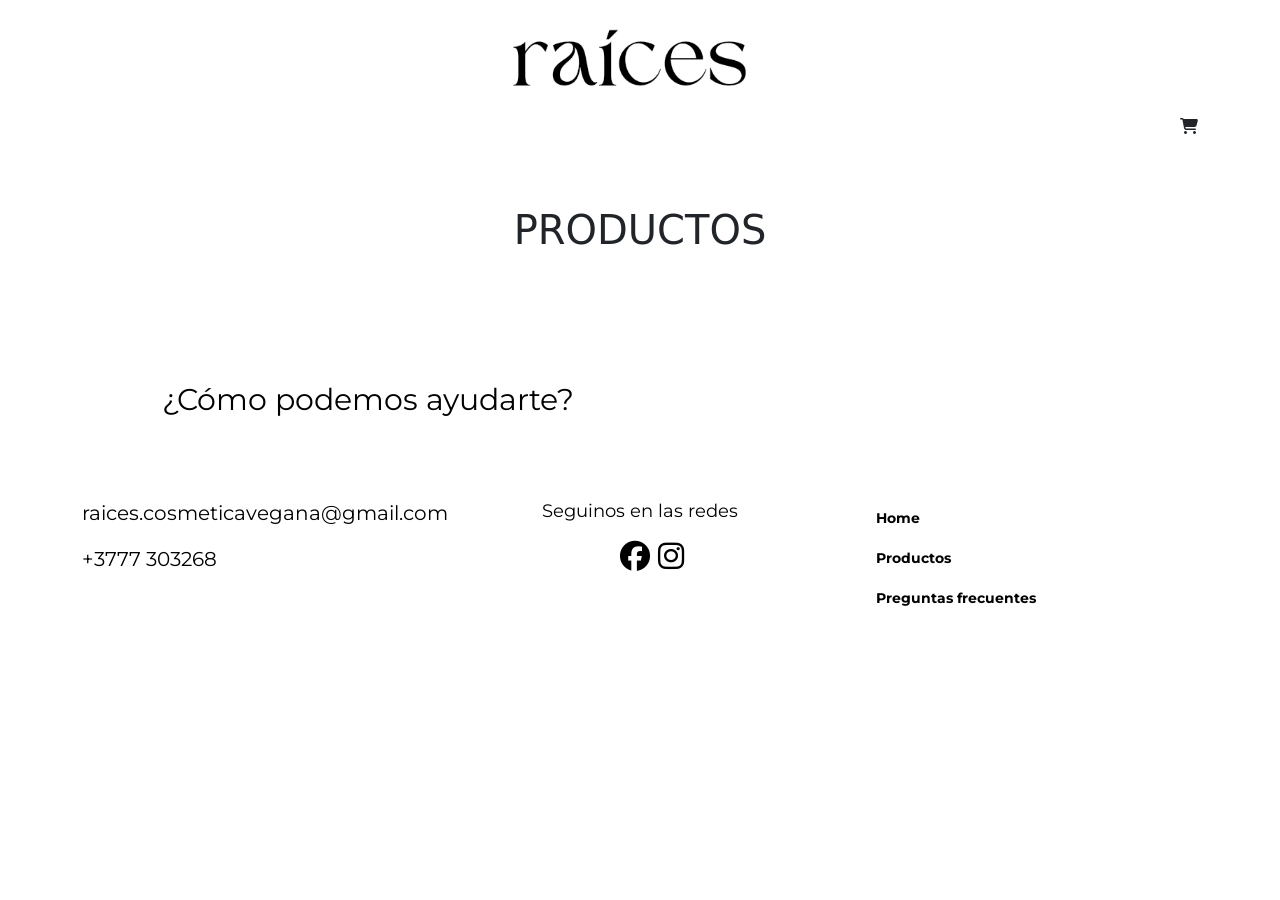
==== pages/productos.html @ 465d29b4 "first commit" ====
<!DOCTYPE html>
<html lang="en">
  <head>
    <meta charset="UTF-8" />
    <meta name="viewport" content="width=device-width, initial-scale=1.0" />
    <title>Document</title>
    <!-- MY CSS -->
    <link rel="stylesheet" href="../css/style.css" />
    <!-- BOOTSTRAP CSS -->
    <link
      href="https://cdn.jsdelivr.net/npm/bootstrap@5.3.0/dist/css/bootstrap.min.css"
      rel="stylesheet"
      integrity="sha384-9ndCyUaIbzAi2FUVXJi0CjmCapSmO7SnpJef0486qhLnuZ2cdeRhO02iuK6FUUVM"
      crossorigin="anonymous"
    />
    <!-- GOOGLE FONTS -->
    <link rel="preconnect" href="https://fonts.googleapis.com" />
    <link rel="preconnect" href="https://fonts.gstatic.com" crossorigin />
    <link
      href="https://fonts.googleapis.com/css2?family=Montserrat:wght@100;200;400&display=swap"
      rel="stylesheet"
    />
    <!-- FONT AWESOME -->
    <link
      rel="stylesheet"
      href="https://cdnjs.cloudflare.com/ajax/libs/font-awesome/6.3.0/css/all.min.css"
    />
  </head>
  <body>
    <header>
      <nav class="navbar">
        <div class="container mx-auto d-block">
          <a class="navbar-brand" href="../index.html">
            <img
              src="../img/raices-sw-logo.png"
              alt="Raíces logo"
              class="mx-auto mb-0 d-block"
              width="350"
              height="100"
            />
          </a>
          <li class="d-flex justify-content-end">
            <i class="fa-solid fa-cart-shopping"></i>
          </li>
        </div>
      </nav>
      <nav class="navbar navbar-expand-lg">
        <div class="container d-flex justify-content-center">
          <button
            class="navbar-toggler"
            type="button"
            data-bs-toggle="collapse"
            data-bs-target="#navbar-toggler"
            aria-controls="navbarSupportedContent"
            aria-expanded="false"
            aria-label="Toggle navigation"
          >
            <span class="navbar-toggler-icon"></span>
          </button>
        </div>
      </nav>
    </header>
    <main>
      <section>
        <div class="container">
          <div class="row">
            <div class="col">
              <h1 class="text-center my-5">PRODUCTOS</h1>
            </div>
          </div>
        </div>
      </section>
      <section class="shop">
        <div class="container shopItems">
          <div id="lista-items"></div>
        </div>
      </section>
    </main>
    <footer>
      <div class="container">
        <div class="row">
          <div class="col">
            <h5 class="title">¿Cómo podemos ayudarte?</h5>
          </div>
        </div>
        <div class="row">
          <div class="col-md-4">
            <p class="paragraph">raices.cosmeticavegana@gmail.com</p>
            <p class="paragraph">+3777 303268</p>
          </div>
          <div class="col-md-4">
            <p class="subtitle text-center">Seguinos en las redes</p>
            <ul class="d-flex justify-content-center">
              <li class="social-item">
                <a href="" class="social-link"
                  ><i class="social-icon fa-brands fa-facebook"></i
                ></a>
              </li>
              <li class="social-item">
                <a href="" class="social-link"
                  ><i class="social-icon fa-brands fa-instagram"></i
                ></a>
              </li>
            </ul>
          </div>
          <div class="col-md-4">
            <ul class="navbar-nav mb-5 d-flex">
              <li class="nav__item">
                <a class="nav__link mx-4" href="">Home</a>
              </li>
              <li class="nav__item">
                <a class="nav__link mx-4" href="">Productos</a>
              </li>
              <li class="nav__item">
                <a class="nav__link mx-4" href="">Preguntas frecuentes</a>
              </li>
            </ul>
          </div>
        </div>
      </div>
    </footer>
    <!-- JS DE BOOTSTRAP -->
    <script
      src="https://cdn.jsdelivr.net/npm/bootstrap@5.3.0/dist/js/bootstrap.bundle.min.js"
      integrity="sha384-geWF76RCwLtnZ8qwWowPQNguL3RmwHVBC9FhGdlKrxdiJJigb/j/68SIy3Te4Bkz"
      crossorigin="anonymous"
    ></script>
    <script src="../JS/model/productos.js"></script>
    <script src="../JS/archivojs.js"></script>
  </body>
</html>
---- css/style.css ----
/* color palette */
/* fonts */
.video {
  position: relative;
  transform: translate(0%);
  top: 0%;
  left: 0%;
  z-index: 0;
  min-width: 100%;
  min-height: 100%;
  width: 100vh;
  height: 100vh;
}

.presentation .title {
  font-family: "Montserrat", sans-serif;
  font-weight: 400;
  font-size: 50px;
  color: #000000;
}
.presentation .paragraph {
  font-family: "Montserrat", sans-serif;
  font-weight: 100;
  font-size: 20px;
  color: #000000;
  font-weight: 200;
}

.summary {
  background-color: #beb894;
  padding: 3rem 0;
}
.summary .subtitle {
  font-family: "Montserrat", sans-serif;
  font-weight: 200;
  font-size: 40px;
  color: #000000;
}
.summary .icon {
  font-size: 50px;
  margin-bottom: 0.5rem;
  color: #000000;
}

.bestSellers {
  margin: 3rem 0;
  padding: 3rem 0;
}
.bestSellers .title {
  font-family: "Montserrat", sans-serif;
  font-weight: 400;
  font-size: 50px;
  color: #000000;
  margin: 2rem;
}
.bestSellers .subtitle {
  font-family: "Montserrat", sans-serif;
  font-weight: 200;
  font-size: 40px;
  color: #000000;
  font-size: 18px;
  font-weight: 400;
}
.bestSellers .paragraph {
  font-family: "Montserrat", sans-serif;
  font-weight: 100;
  font-size: 20px;
  color: #000000;
  font-weight: 400;
}

.categories .title {
  font-family: "Montserrat", sans-serif;
  font-weight: 400;
  font-size: 50px;
  color: #000000;
  margin: 2rem;
}
.categories .subtitle {
  font-family: "Montserrat", sans-serif;
  font-weight: 200;
  font-size: 40px;
  color: #000000;
  font-size: 25px;
  font-weight: 400;
  margin: 2rem 0;
}
.categories .categories-img {
  transition: 0.6s;
}
.categories .categories-img:hover {
  scale: 1.3;
}

.newsletter .title {
  font-family: "Montserrat", sans-serif;
  font-weight: 400;
  font-size: 50px;
  color: #000000;
  margin: 0.5rem;
}
.newsletter .paragraph {
  font-family: "Montserrat", sans-serif;
  font-weight: 100;
  font-size: 20px;
  color: #000000;
  font-weight: 400;
}
.newsletter .input-email {
  padding: 5px 10px;
  border-radius: 10px;
  margin-bottom: 20px;
  border: 2px solid #000000;
  background-color: rgba(255, 255, 255, 0.077);
  color: #000000;
  outline: none;
}
.newsletter .btn-suscribe {
  font-family: "Montserrat", sans-serif;
  font-weight: 100;
  font-size: 20px;
  color: #000000;
  font-weight: 400;
  padding: 4px 35px;
  border: 0px;
  border-radius: 10px;
  border: #000000;
  background-color: #beb894;
  color: #000000;
}

* {
  margin: 0;
  padding: 0;
  box-sizing: border-box;
}

.header {
  display: block;
  justify-content: center;
  position: sticky;
  top: 0;
  z-index: 2;
}

.navbar-collapse {
  display: flex;
  justify-content: center;
  align-items: center;
}

.nav__item {
  list-style: none;
  display: inline-block;
  margin: 0.5rem 10px;
  position: relative;
}
.nav__item::before {
  content: "";
  height: 3px;
  width: 0%;
  background-color: #000000;
  position: absolute;
  left: 0;
  bottom: -12px;
  transition: 0.4s ease-out;
}
.nav__item:hover::before {
  width: 100%;
}
.nav__item .nav__link {
  text-decoration: none;
  text-align: center;
  font-family: "Montserrat", sans-serif;
  color: #000000;
  font-size: 14px;
  font-weight: bold;
}

.dropdown {
  font-family: "Montserrat", sans-serif;
  color: #000000;
  font-size: 14px;
  font-weight: bold;
}

.navbar-brand {
  display: block;
  margin: auto;
}

footer .title {
  font-family: "Montserrat", sans-serif;
  font-weight: 400;
  font-size: 50px;
  color: #000000;
  margin: 5rem;
  font-size: 30px;
}
footer .subtitle {
  font-family: "Montserrat", sans-serif;
  font-weight: 200;
  font-size: 40px;
  color: #000000;
  font-size: 18px;
  font-weight: 400;
}
footer .paragraph {
  font-family: "Montserrat", sans-serif;
  font-weight: 100;
  font-size: 20px;
  color: #000000;
  font-weight: 400;
}
footer .social-item {
  list-style-type: none;
}
footer .social-item .social-link {
  text-decoration: none;
}
footer .social-item .social-link .social-icon {
  font-size: 30px;
  margin-right: 0.5rem;
  color: #000000;
}

/*# sourceMappingURL=style.css.map */
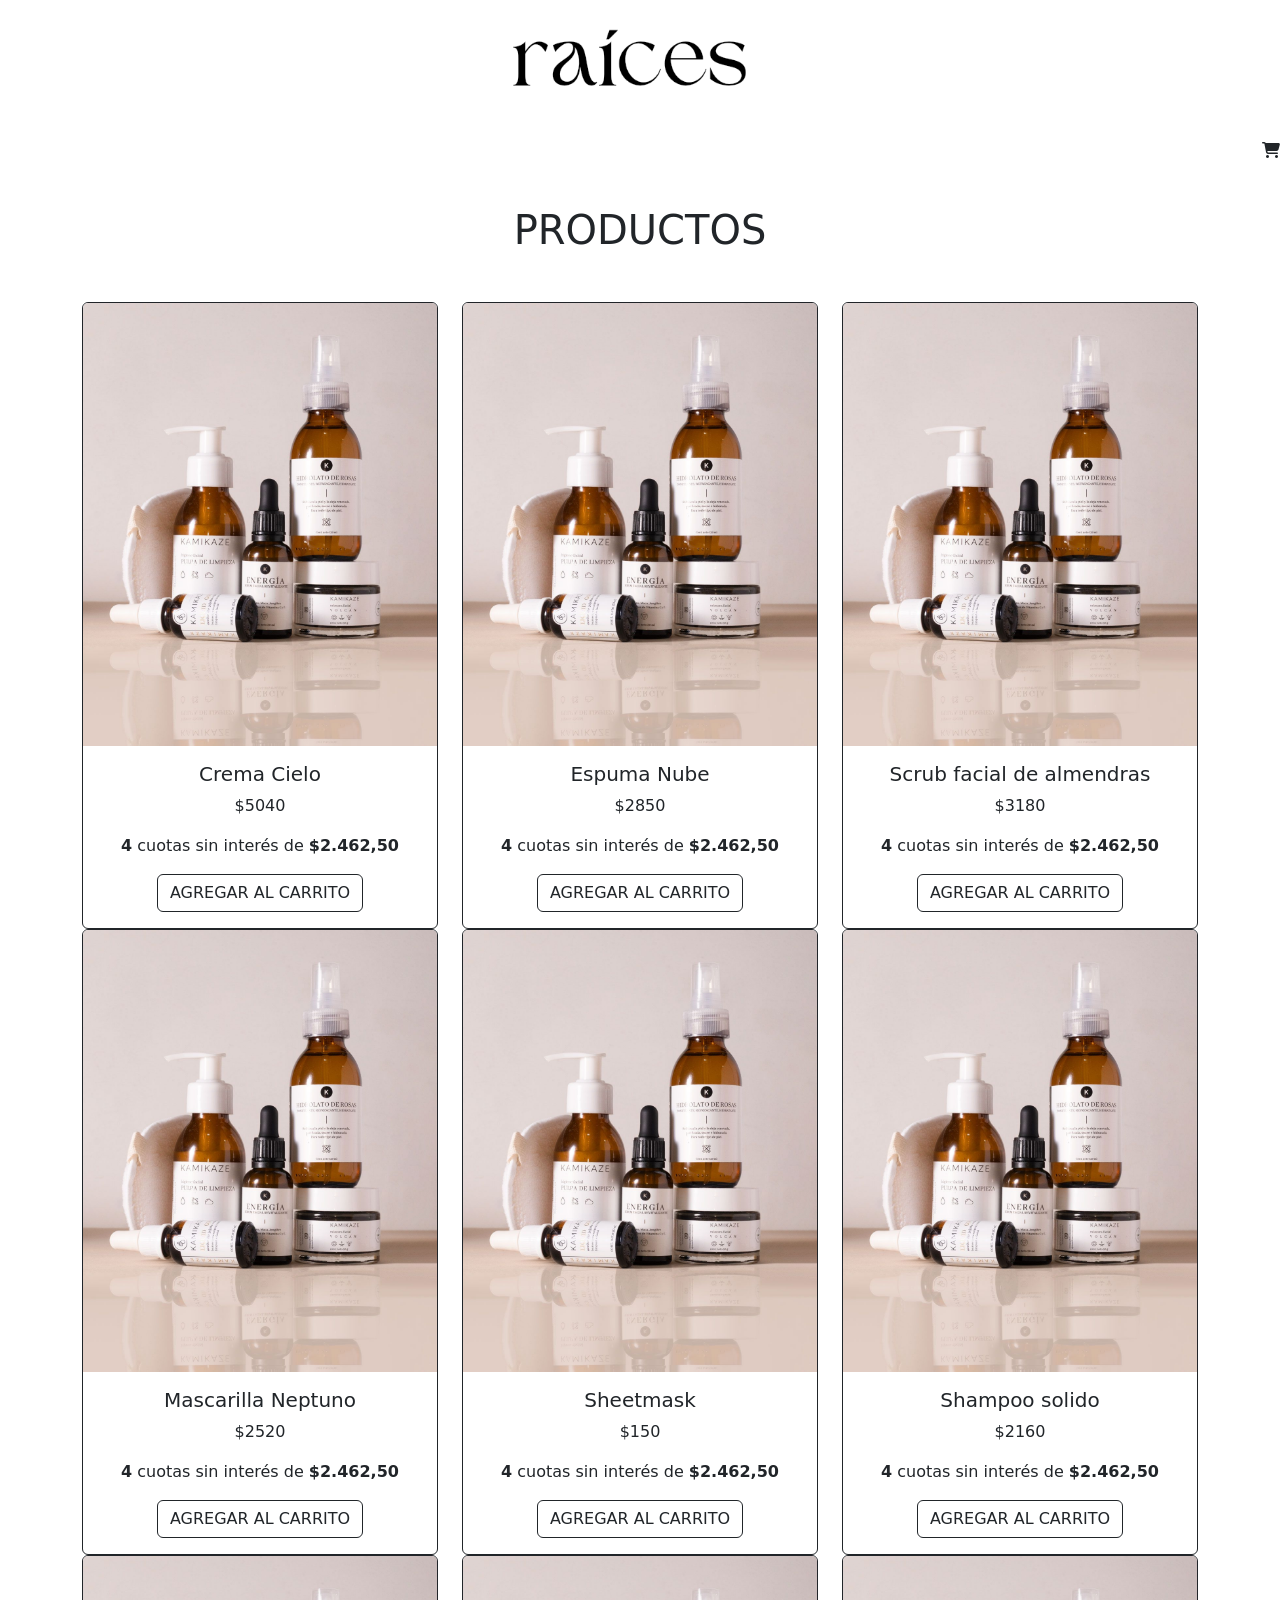
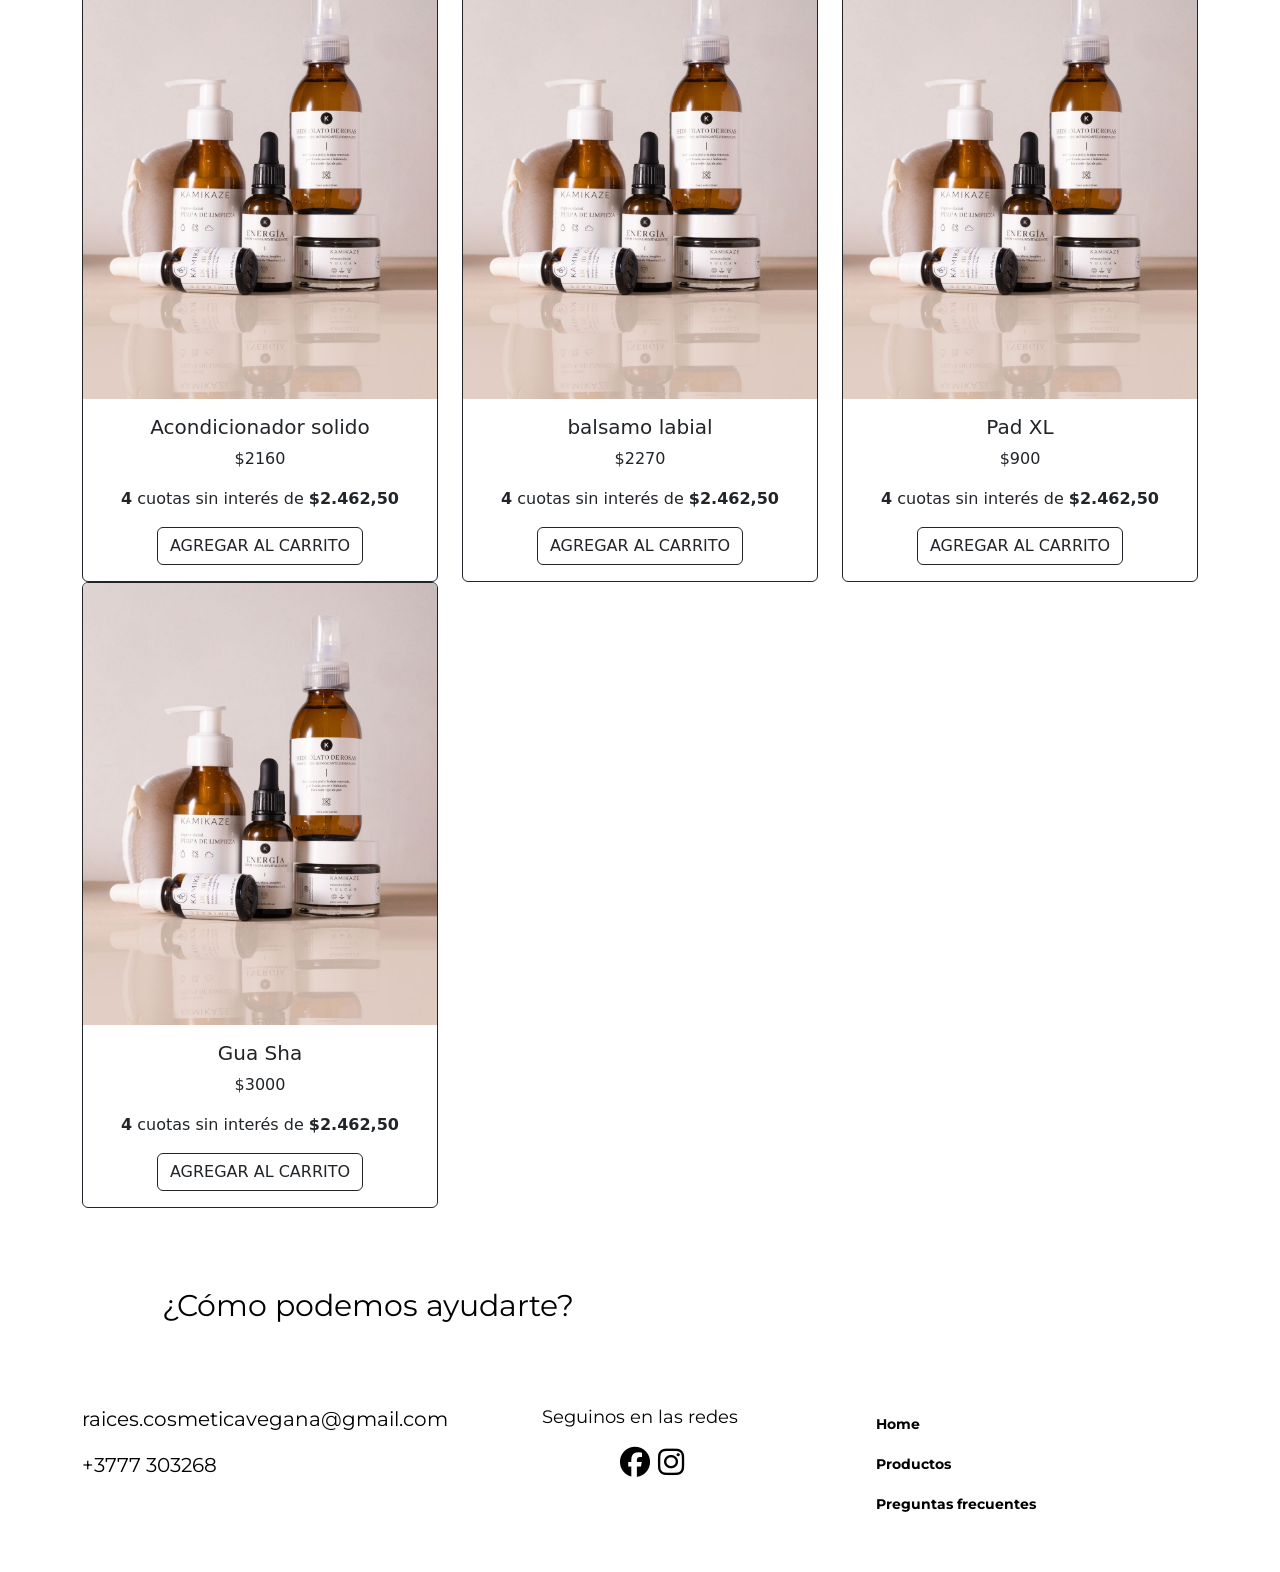
==== commit 9e634106: "un commit" ====
--- a/pages/productos.html
+++ b/pages/productos.html
@@ -39,9 +39,6 @@
               height="100"
             />
           </a>
-          <li class="d-flex justify-content-end">
-            <i class="fa-solid fa-cart-shopping"></i>
-          </li>
         </div>
       </nav>
       <nav class="navbar navbar-expand-lg">
@@ -59,6 +56,9 @@
           </button>
         </div>
       </nav>
+      <li class="d-flex justify-content-end" id="verCarrito">
+        <i class="fa-solid fa-cart-shopping"></i>
+      </li>
     </header>
     <main>
       <section>
@@ -71,9 +71,10 @@
         </div>
       </section>
       <section class="shop">
-        <div class="container shopItems">
-          <div id="lista-items"></div>
-        </div>
+        <div class="container" id="listaItems"></div>
+      </section>
+      <section id="carrito">
+        <div id="modalContainer"></div>
       </section>
     </main>
     <footer>
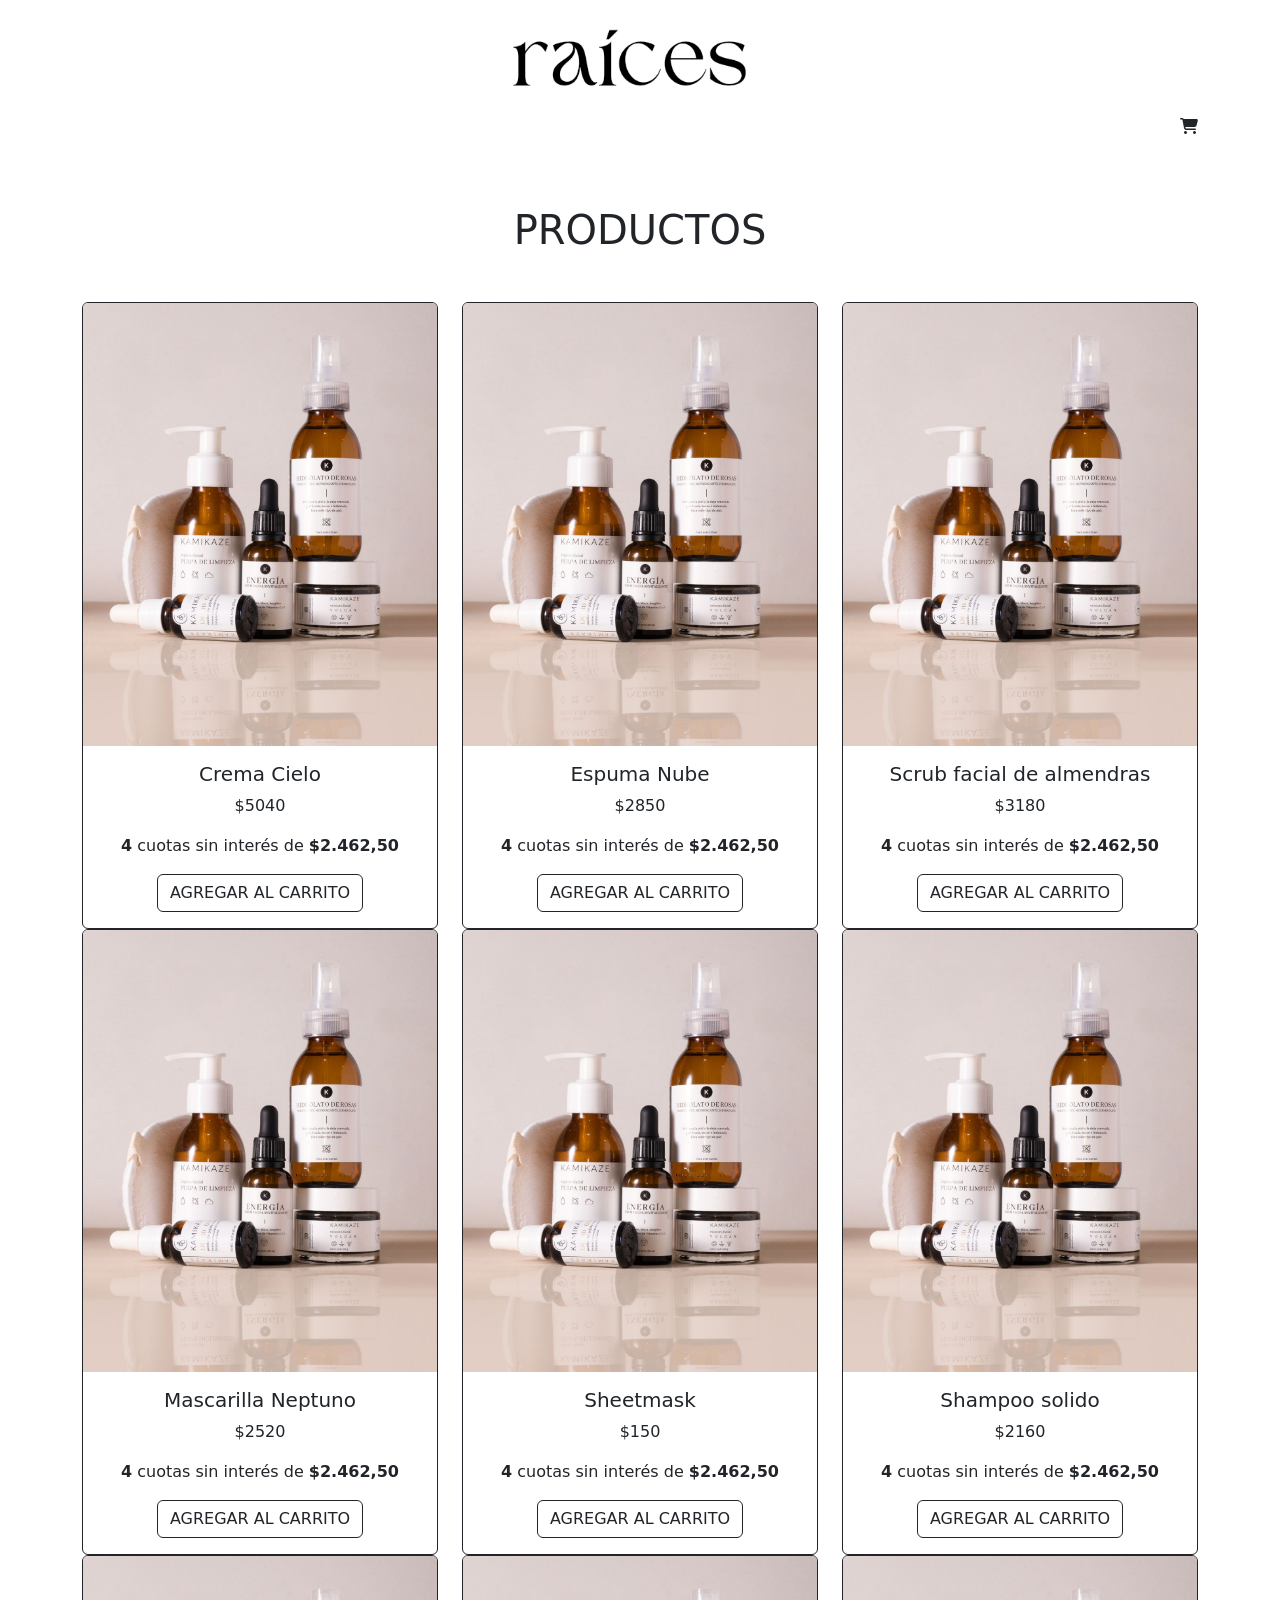
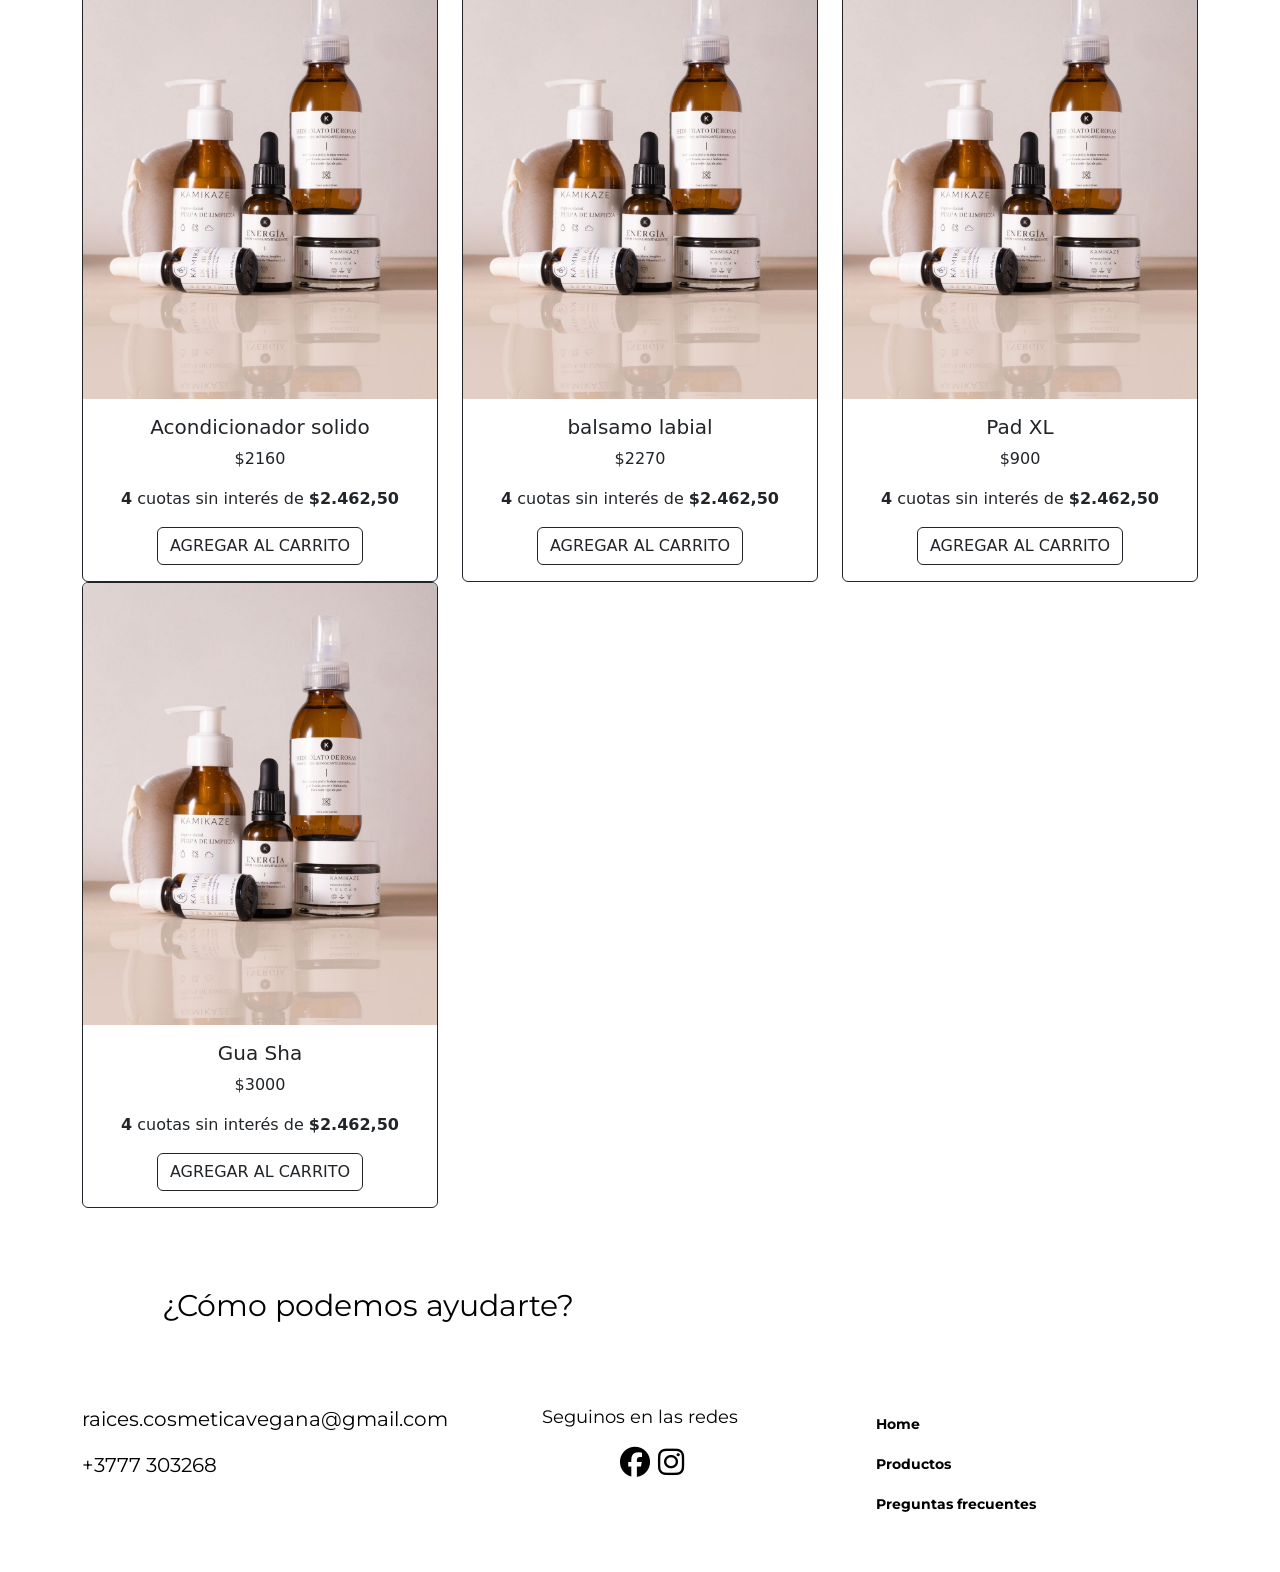
==== commit cb2bf856: "commit" ====
--- a/pages/productos.html
+++ b/pages/productos.html
@@ -39,6 +39,9 @@
               height="100"
             />
           </a>
+          <li class="d-flex justify-content-end">
+            <i class="fa-solid fa-cart-shopping" id="verCarrito"></i>
+          </li>
         </div>
       </nav>
       <nav class="navbar navbar-expand-lg">
@@ -56,9 +59,6 @@
           </button>
         </div>
       </nav>
-      <li class="d-flex justify-content-end" id="verCarrito">
-        <i class="fa-solid fa-cart-shopping"></i>
-      </li>
     </header>
     <main>
       <section>
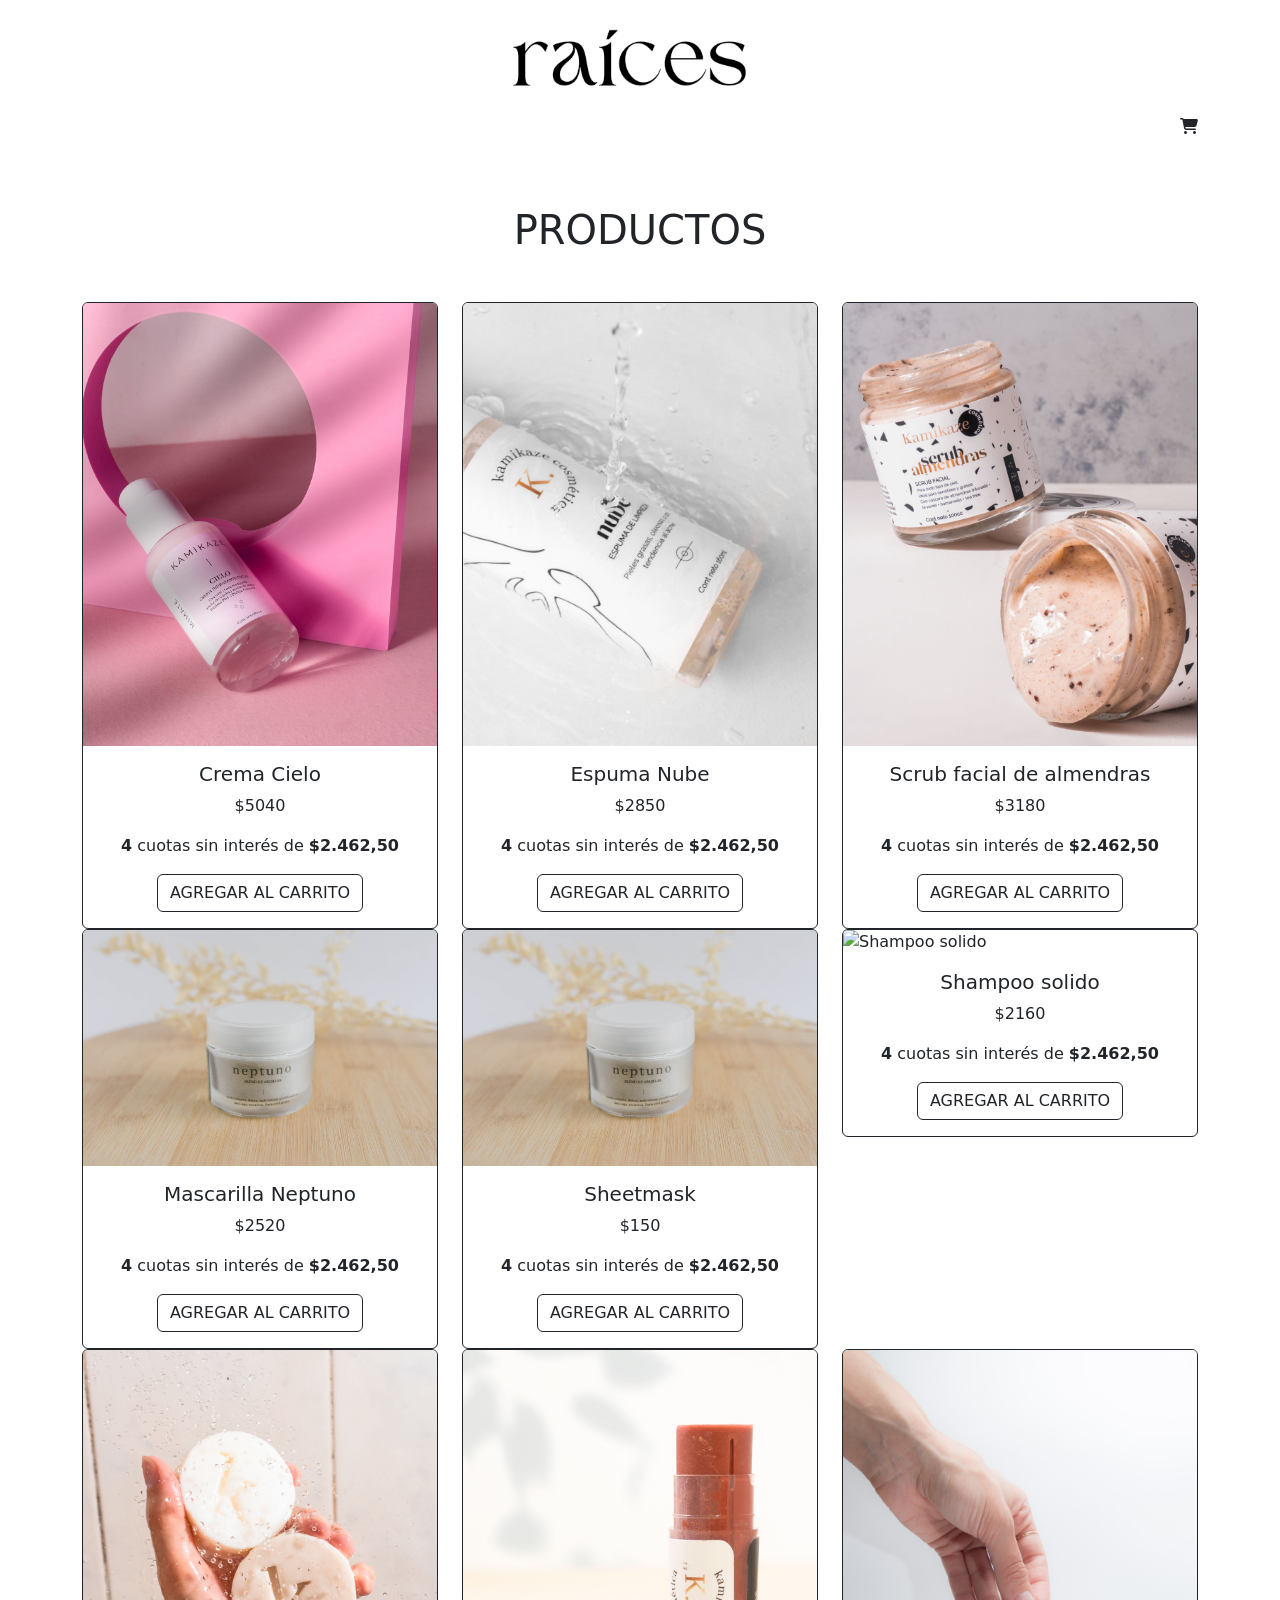
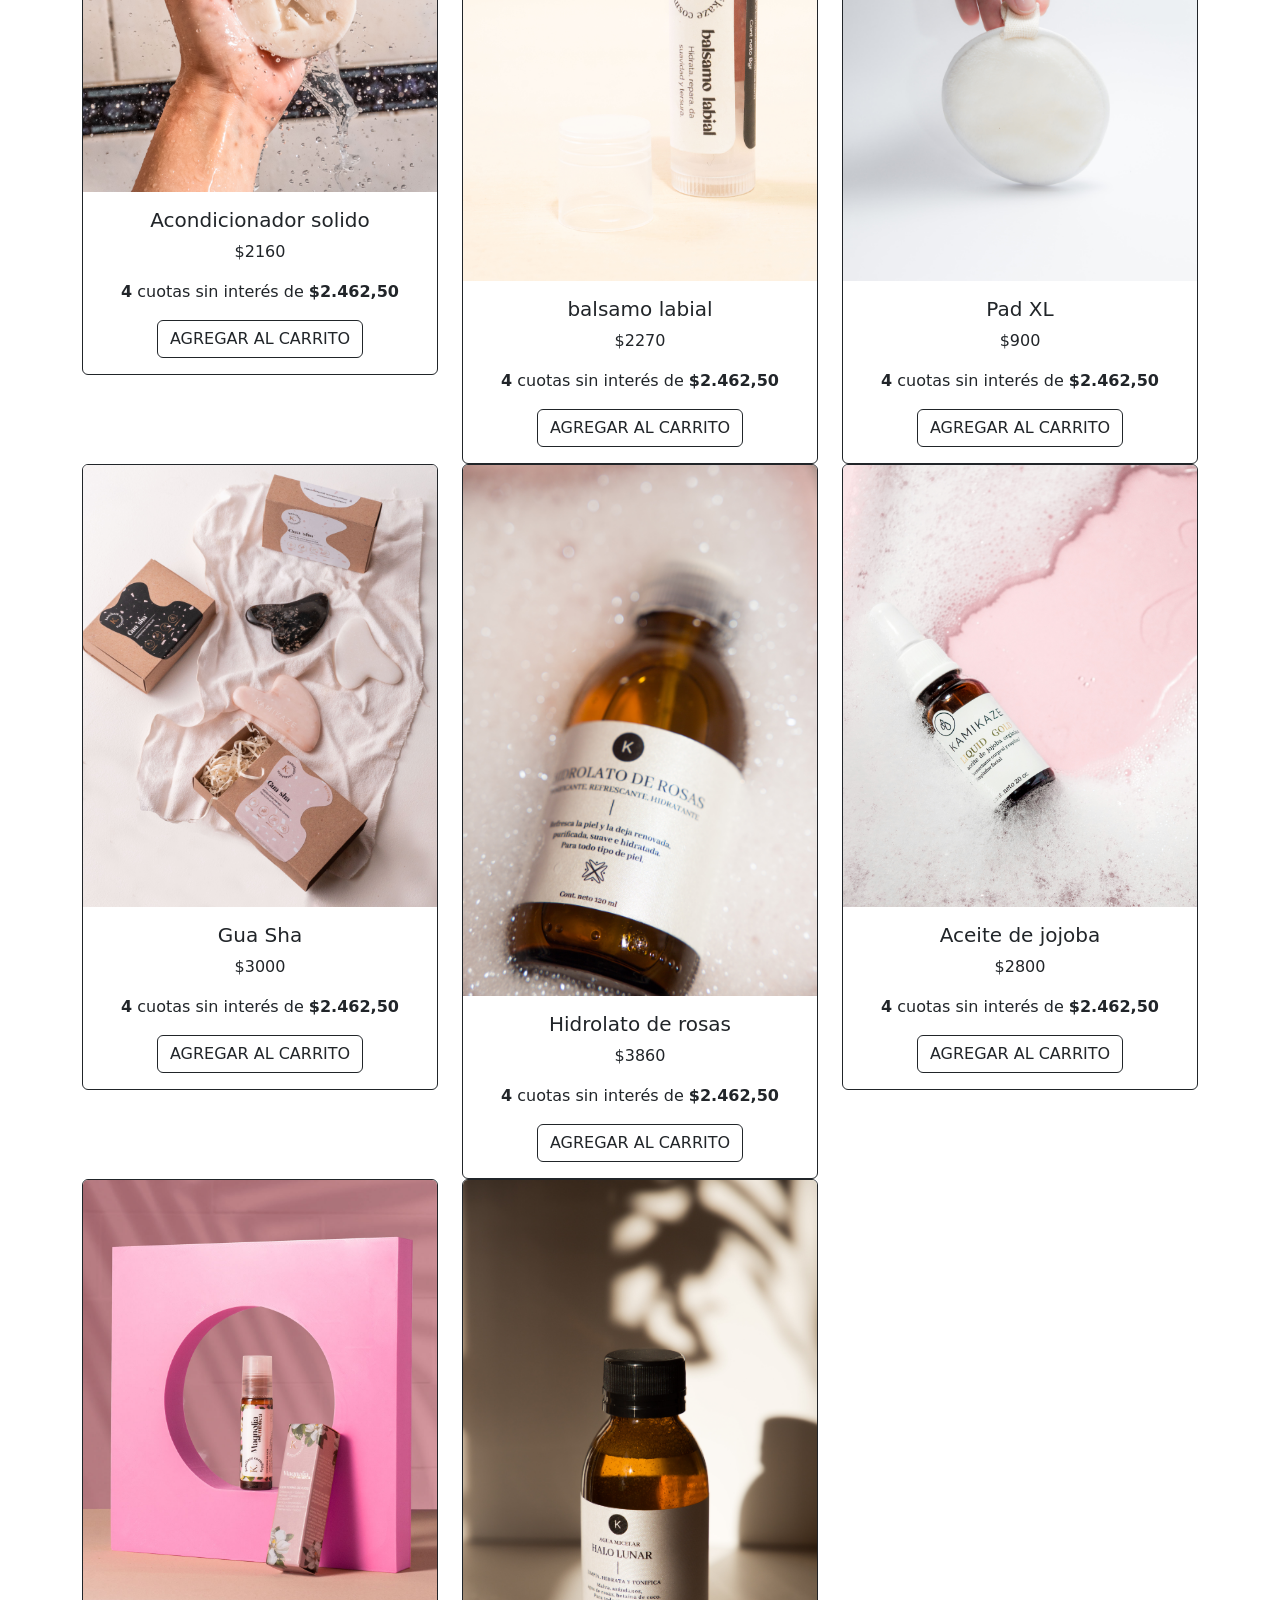
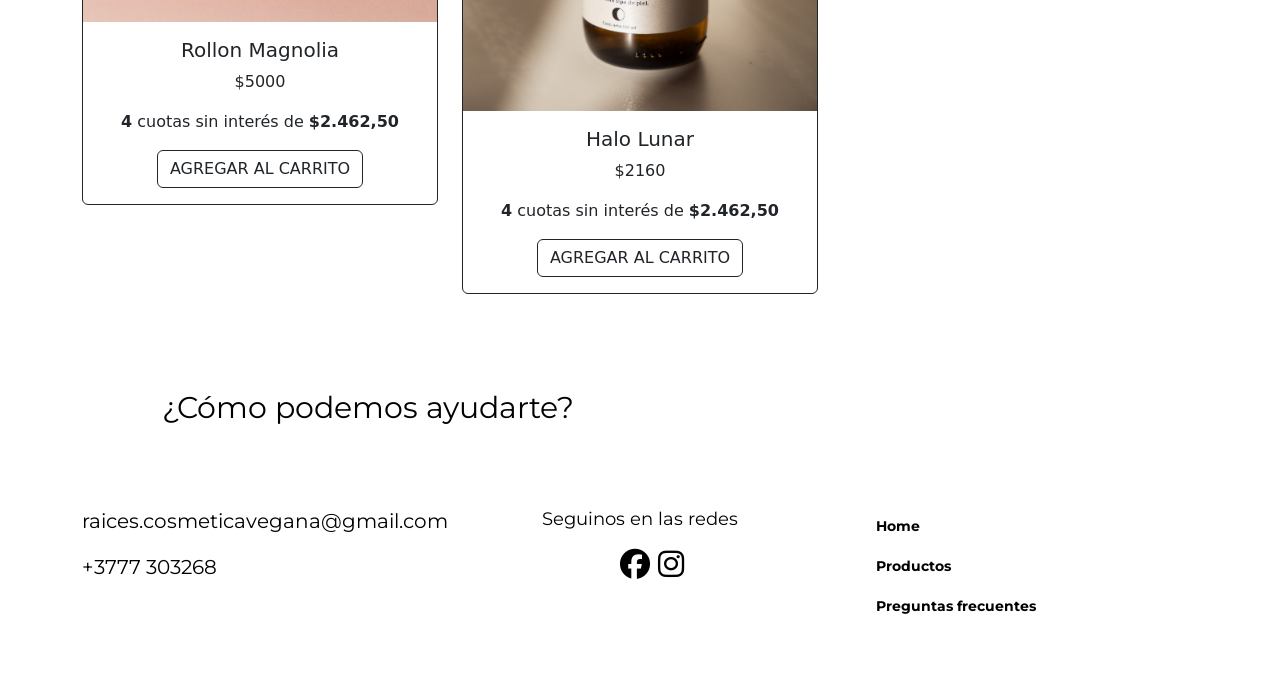
==== commit 0af4aae8: "un commit" ====
--- a/pages/productos.html
+++ b/pages/productos.html
@@ -73,8 +73,8 @@
       <section class="shop">
         <div class="container" id="listaItems"></div>
       </section>
-      <section id="carrito">
-        <div id="modalContainer"></div>
+      <section id="carrito-table">
+        <table class="table" id="tableCarrito"></table>
       </section>
     </main>
     <footer>
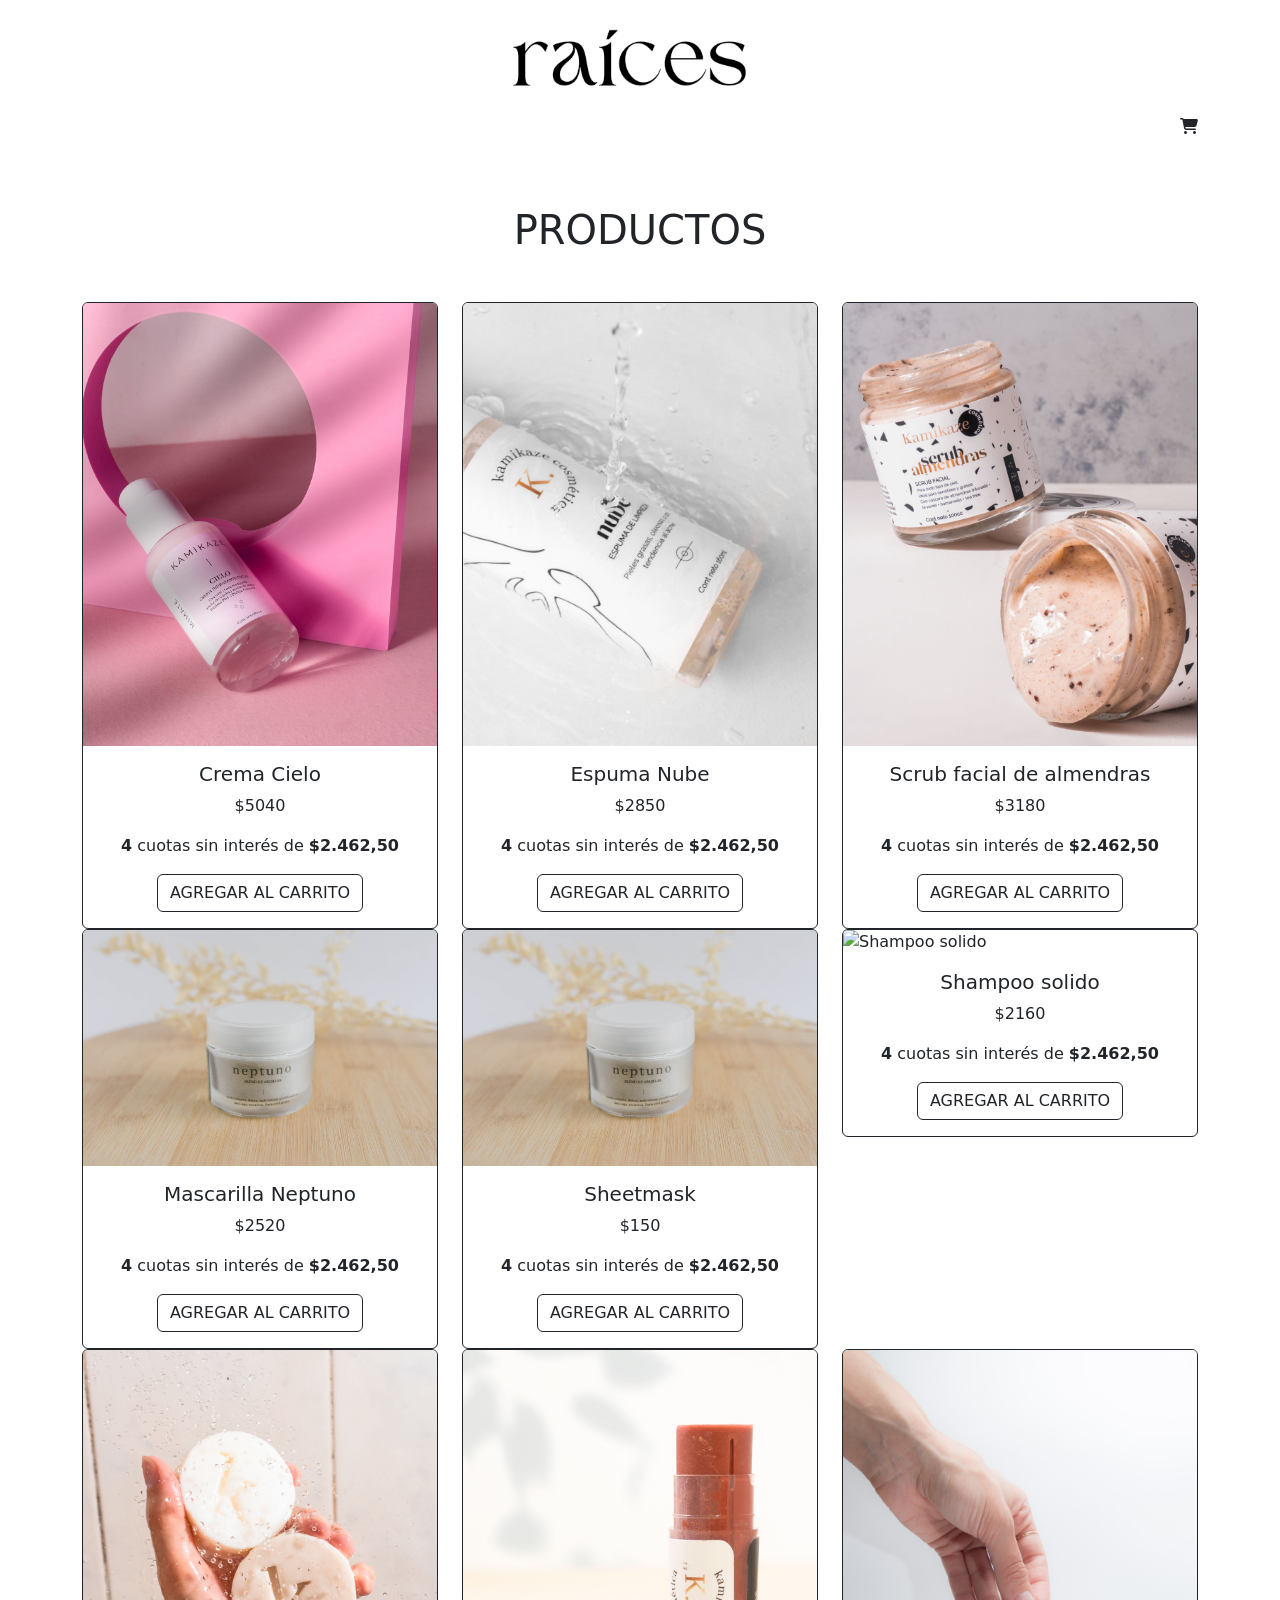
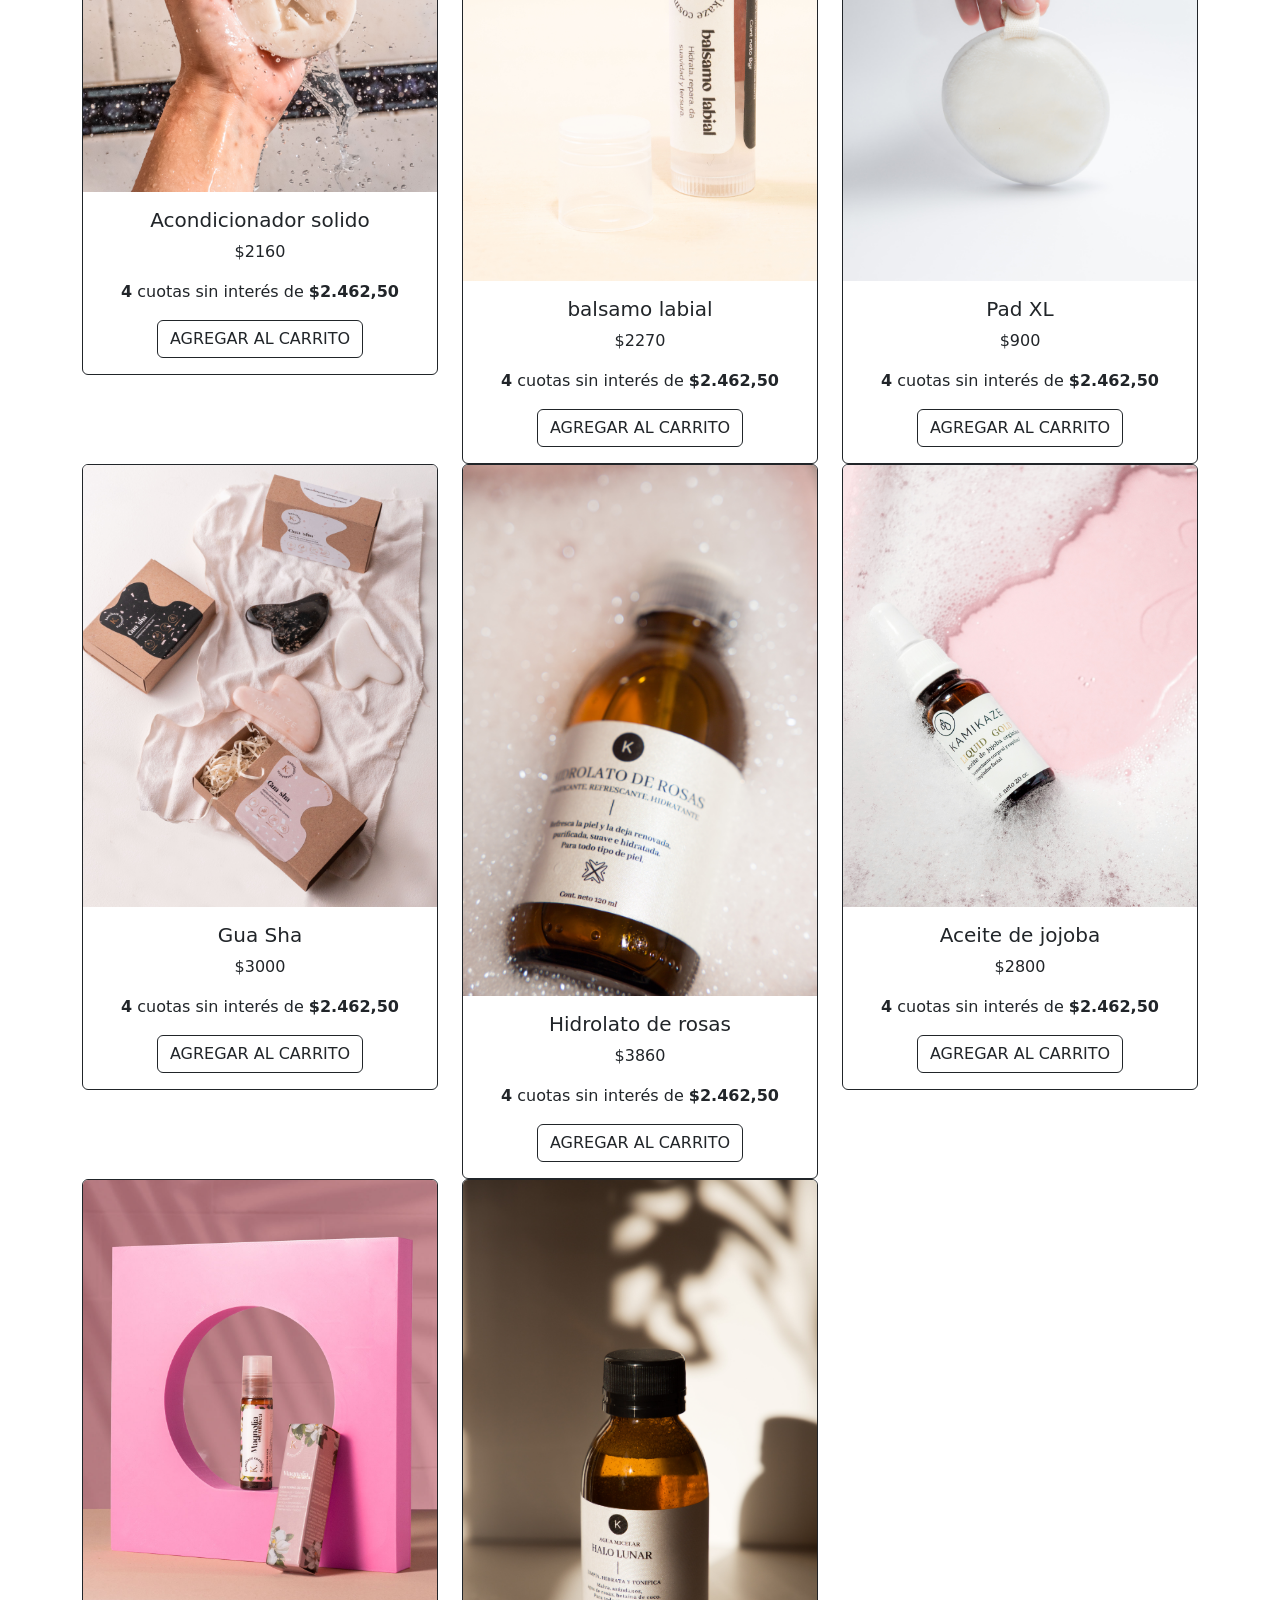
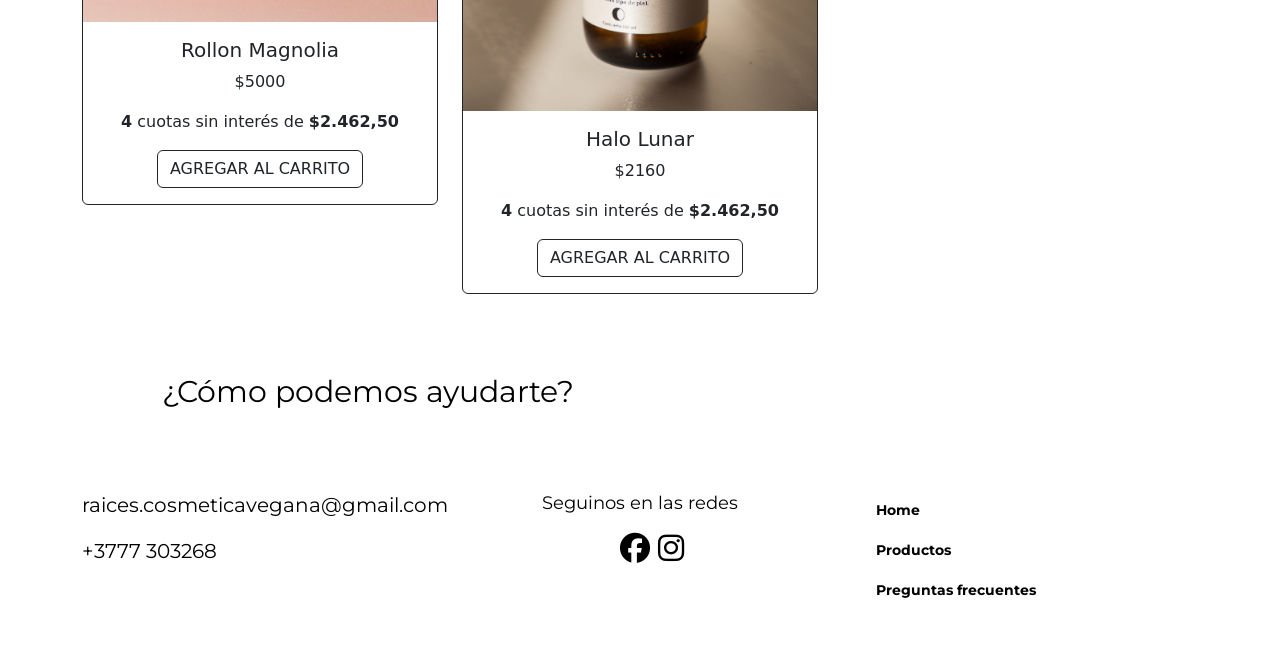
==== commit e517f0a6: "ckkca" ====
--- a/pages/productos.html
+++ b/pages/productos.html
@@ -73,9 +73,11 @@
       <section class="shop">
         <div class="container" id="listaItems"></div>
       </section>
-      <section id="carrito-table">
-        <table class="table" id="tableCarrito"></table>
-      </section>
+      <main>
+        <section class="carrito-table">
+          <table class="table table-borderless" id="tableCarrito"></table>
+        </section>
+      </main>
     </main>
     <footer>
       <div class="container">
--- a/css/style.css
+++ b/css/style.css
@@ -224,4 +224,32 @@
   color: #000000;
 }
 
+.carrito-table #tableCarrito {
+  position: absolute;
+  top: 20%;
+  left: 65%;
+  z-index: 2;
+}
+.carrito-table .thead .tr .title {
+  font-family: "Montserrat", sans-serif;
+  font-weight: 400;
+  font-size: 50px;
+  color: #000000;
+  font-size: 30px;
+}
+.carrito-table .tbody .tr .paragraph {
+  font-family: "Montserrat", sans-serif;
+  font-weight: 100;
+  font-size: 20px;
+  color: #000000;
+  font-weight: 400;
+}
+.carrito-table .tbody .tr .paragraph-total {
+  font-family: "Montserrat", sans-serif;
+  font-weight: 100;
+  font-size: 20px;
+  color: #000000;
+  font-weight: bold;
+}
+
 /*# sourceMappingURL=style.css.map */
